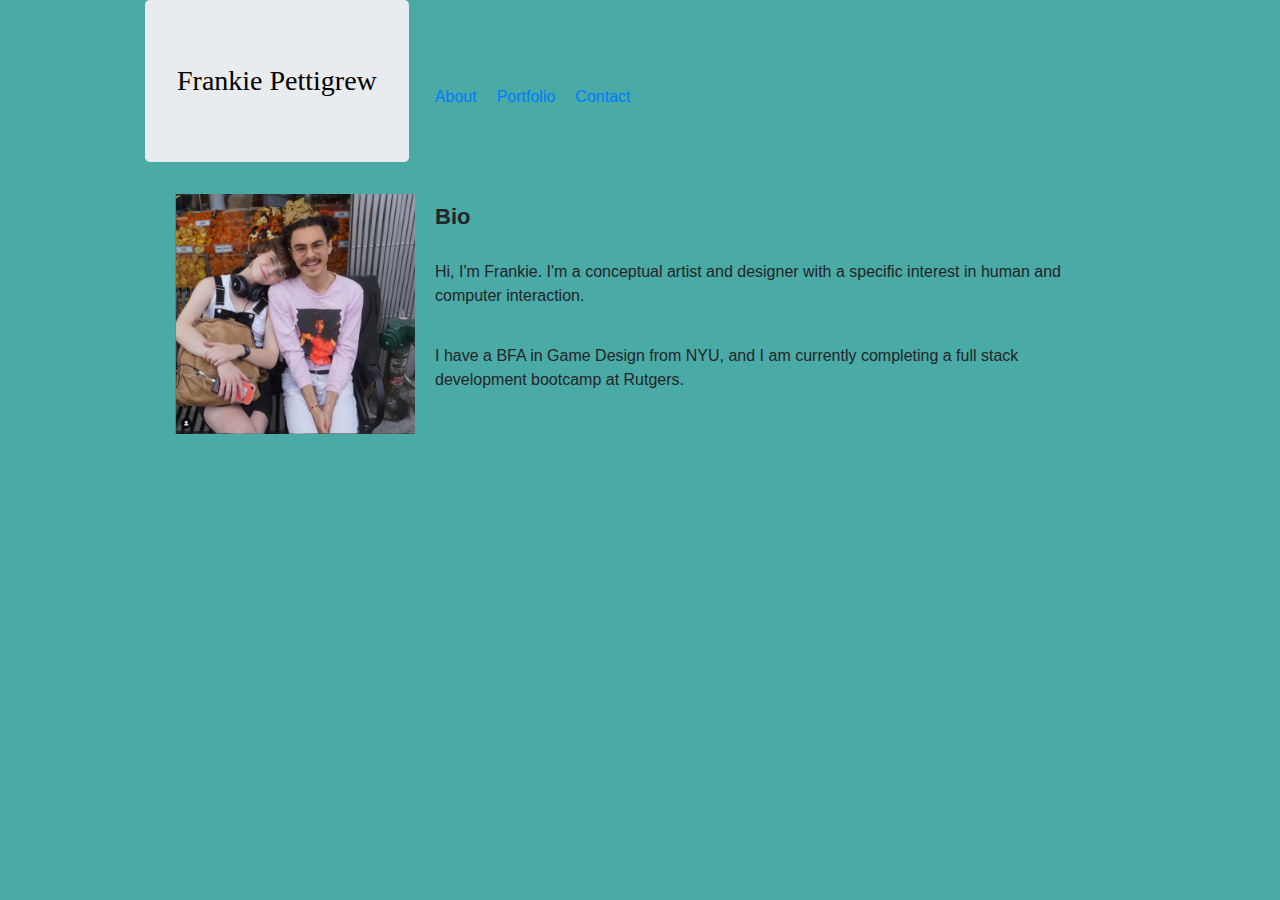
==== index.html @ 35600446 "init commit" ====
<!DOCTYPE html>
<html lang="en">
<head>
    <meta charset="UTF-8">
    <meta name="viewport" content="width=device-width, initial-scale=1.0">
    <meta http-equiv="X-UA-Compatible" content="ie=edge">
    <link rel="stylesheet" href="https://stackpath.bootstrapcdn.com/bootstrap/4.3.1/css/bootstrap.min.css" integrity="sha384-ggOyR0iXCbMQv3Xipma34MD+dH/1fQ784/j6cY/iJTQUOhcWr7x9JvoRxT2MZw1T" crossorigin="anonymous">
    <link rel="stylesheet" type="text/css" href="assets/css/style.css">
    <!-- <script src="https://cdnjs.cloudflare.com/ajax/libs/p5.js/0.8.0/p5.js"></script> -->
    <!-- <script src="assets/p5/balls.js"></script> -->

    <title>Frankie Pettigrew</title>
</head>
<body>
    <div class="row">
        <h1 class="jumbotron">
            Frankie Pettigrew
        </h1>
            <nav class="navbar">
                <a href="index.html">About</a> 
                <a href="portfolio.html">Portfolio</a> 
                <a href="contact.html">Contact</a>
            </nav>
        
    </div>   
    
    
    <div class="container">
        <div id="row">
            <img class ="image" src="assets/images/Screen Shot 2019-06-18 at 2.49.49 PM.png" alt="Me, Frankie">
            <div id="aboutMe">
                <h2>Bio</h2>
                <p>Hi, I'm Frankie. I'm a conceptual artist and designer with a specific interest in human and computer interaction.</p>
                <p>I have a BFA in Game Design from NYU, and I am currently completing a full stack development bootcamp at Rutgers.</p>
                
                
            </div>
            <div>
                <!-- <img class ="image" src="assets/images/Screen Shot 2019-06-11 at 11.26.17 PM.png" alt="Me, Frankie"> -->
            </div>
        </div>
    </div>
</body>
</html>
---- assets/css/style.css ----
body{
    background-color: #4aaaa5;
    width: 960px;
    margin: 0 auto;
    padding: 0;
    line-height: 150%;
    font-family: Arial, Helvetica, sans-serif;
}

header{
    background-color: #ffffff;
    border-color: #cccccc;
    text-align: left;
}

p{
    padding: 10px;
}

a{
    text-decoration: none;
    padding: 10px;
}

h1{
    margin-top: 0;
    padding: 20px;
    margin-bottom: 20px;
    text-align: left;
    color:black;
    font-size: 28px;
    font-family: Georgia, 'Times New Roman', Times, serif;
}

h2{
    padding: 10px;
    margin-bottom: 10px;
    font-size: 22px;
    font-weight: bold;
}

canvas{
    background: blue;
    display: grid;
    z-index: -10;
    position: fixed !important;
    padding: 0;
    margin: auto;
}

#contact-info{
    height: 240px;
    background-color: #91D8D5;
    text-align: center;
}

ul{
    padding: 10px;
    list-style-type: disc;
    list-style-position: inside;

}

#content{
    
    background-color: #91D8D5;
    border-color: #777777;
    border: 5px;
    margin: 0 auto; 
    margin-top: 5%;
}

.project{
    display: flex;
    flex-direction: row;
    width: 260px;
    height: 260px;
}

.portfolio{
    display: flex;

    flex-flow: row wrap;

    justify-content: space-around;
    height: 600px;
    background-color: #91D8D5;
}

.project{
    width: 250px;
    height: 250px;
    margin: auto;
    background-color: #777777;
    border-color: #4aaaa5;
    border: 5px;
}

.portImg{
    width: 225px;
    height: 225px;
    margin: auto;
    text-align: center;
    
}



li{
    width: 160px;
}

.contact{
    display: flex;
    color: #777777;
    width: 250px;
    height: 50px;
    margin: auto;
    font-size: 20px;
    text-align: center;
    text-decoration: none;
}

#nav{
    float: right;
    width: auto;
    font-variant: all-petite-caps;
}

#aboutMe{
    height: 240px;
}

#logo{
    width: auto;
    border: black;
    /* margin-left: 0px; */
    float: left;
    text-align: center;
}
.wrapper{
    height: 896px;
    width: auto;
    margin: 0 auto;
}

.portLink{
    text-decoration: none;
    font-size: 22px;
    color: #777777
    
}

.navBar{
    background: turquoise;
    /* margin-top: 0px; */
    /* margin-left: 0px; */
    height: 50px;
    text-align: center;
    width: 100%;
    border: black;
    border-width: thick;
}

.image{
    max-width: 240px;
    max-width: 240px;
    margin-right: 20px;
    float: left;
}
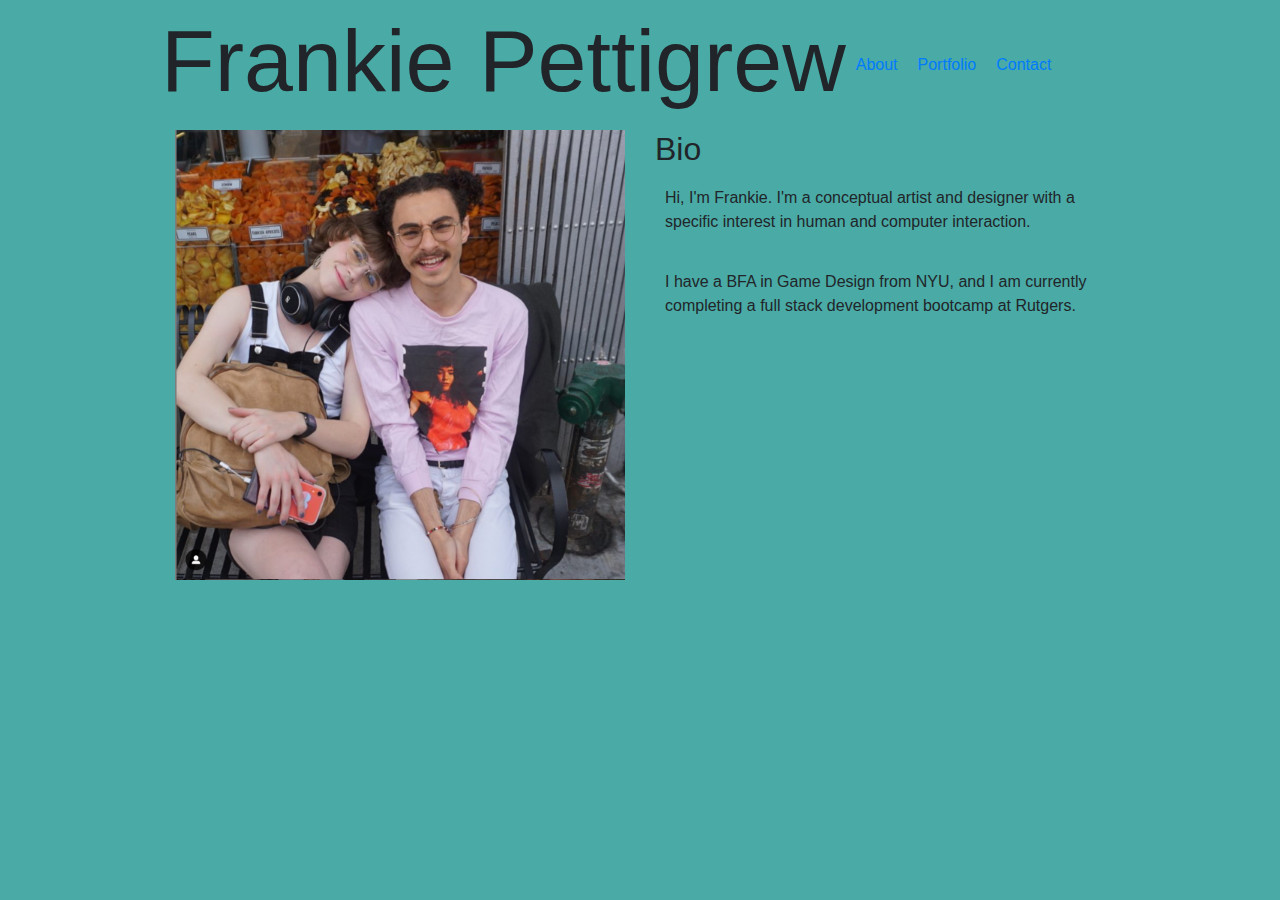
==== commit 0ca3f6ed: "finished converting to bootstrap" ====
--- a/index.html
+++ b/index.html
@@ -13,10 +13,10 @@
 </head>
 <body>
     <div class="row">
-        <h1 class="jumbotron">
-            Frankie Pettigrew
-        </h1>
             <nav class="navbar">
+                <h1 class="display-2">
+                    Frankie Pettigrew
+                </h1>
                 <a href="index.html">About</a> 
                 <a href="portfolio.html">Portfolio</a> 
                 <a href="contact.html">Contact</a>
@@ -25,19 +25,18 @@
     </div>   
     
     
-    <div class="container">
-        <div id="row">
-            <img class ="image" src="assets/images/Screen Shot 2019-06-18 at 2.49.49 PM.png" alt="Me, Frankie">
+    <div class="container-fluid">
+        <div class="row">
+            <div class="col">
+            <img class ="img-fluid" src="assets/images/Screen Shot 2019-06-18 at 2.49.49 PM.png" alt="Me, Frankie">
+            </div>
+            <div class="col">
             <div id="aboutMe">
                 <h2>Bio</h2>
                 <p>Hi, I'm Frankie. I'm a conceptual artist and designer with a specific interest in human and computer interaction.</p>
                 <p>I have a BFA in Game Design from NYU, and I am currently completing a full stack development bootcamp at Rutgers.</p>
-                
-                
             </div>
-            <div>
-                <!-- <img class ="image" src="assets/images/Screen Shot 2019-06-11 at 11.26.17 PM.png" alt="Me, Frankie"> -->
-            </div>
+        </div>
         </div>
     </div>
 </body>
--- a/assets/css/style.css
+++ b/assets/css/style.css
@@ -20,23 +20,6 @@
 a{
     text-decoration: none;
     padding: 10px;
-}
-
-h1{
-    margin-top: 0;
-    padding: 20px;
-    margin-bottom: 20px;
-    text-align: left;
-    color:black;
-    font-size: 28px;
-    font-family: Georgia, 'Times New Roman', Times, serif;
-}
-
-h2{
-    padding: 10px;
-    margin-bottom: 10px;
-    font-size: 22px;
-    font-weight: bold;
 }
 
 canvas{
